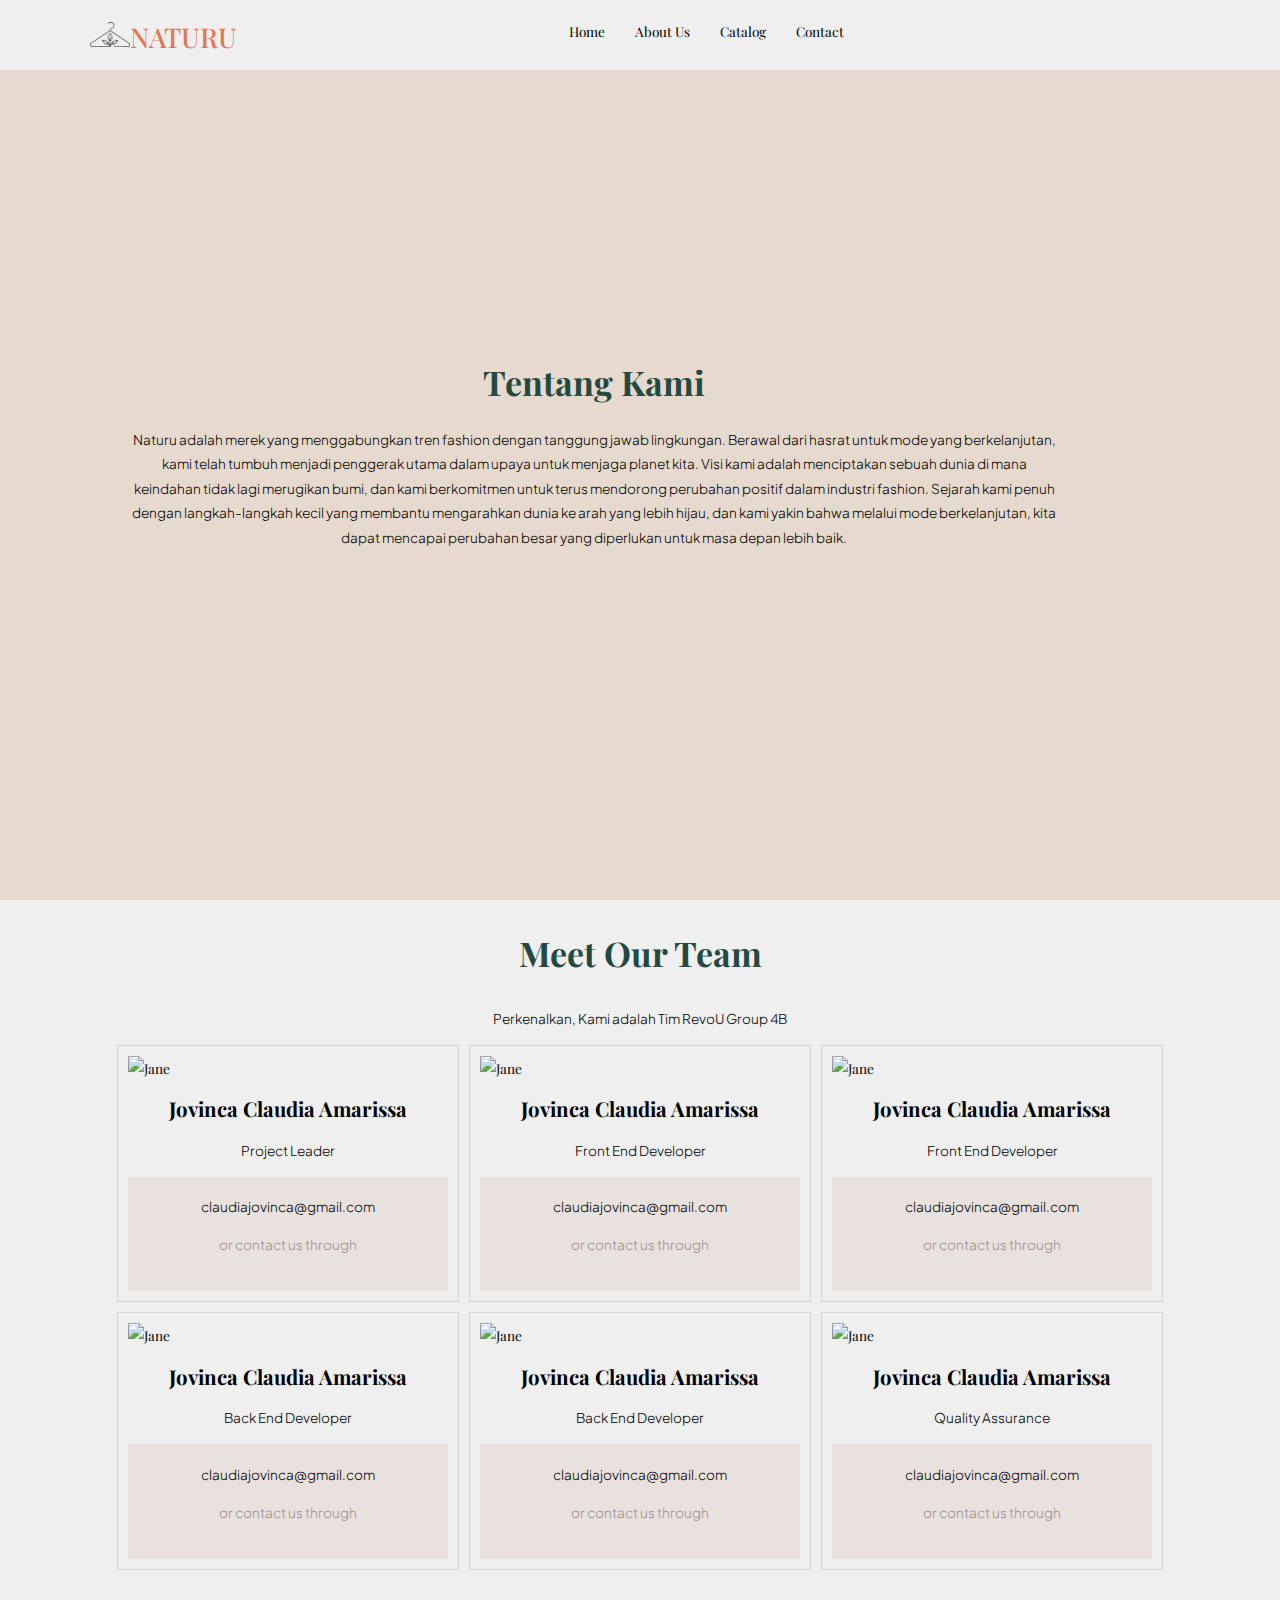
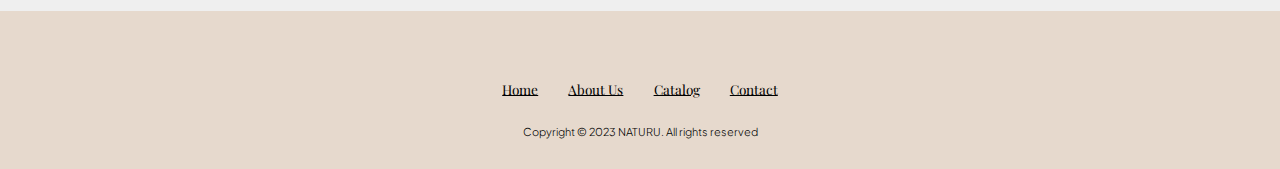
==== about-us.html @ 27ceaaa5 "Added Catalog and About Us" ====
<!DOCTYPE html>
<html lang="en">
  <head>
    <meta charset="UTF-8" />
    <meta name="viewport" content="width=device-width, initial-scale=1.0" />
    <title>About Us</title>

    <!-- Fonts -->
    <link rel="preconnect" href="https://fonts.googleapis.com" />
    <link rel="preconnect" href="https://fonts.gstatic.com" crossorigin />
    <link
      href="https://fonts.googleapis.com/css2?family=Plus+Jakarta+Sans:ital,wght@0,200;0,300;0,400;0,700;1,500;1,700&display=swap"
      rel="stylesheet"
    />
    <link
      rel="stylesheet"
      href="https://fonts.googleapis.com/css2?family=Playfair+Display:ital@0;1&display=swap"
    />

    <!-- Feather Icons -->
    <script src="https://unpkg.com/feather-icons"></script>

    <!-- My Style -->
    <link rel="stylesheet" href="style.css" />
    <link
      rel="stylesheet"
      href="https://fonts.googleapis.com/css2?family=Jakarta+Sans:wght@300;400;500;600;700&display=swap"
    />
  </head>

  <body>
    <header>
      <nav class="navbar">
        <a href="#" class="navbar-logo">
          <img src="img/Vector.png" alt="logo naturu" width="40" />NATURU</a
        >

        <div class="navbar-nav">
          <a href="index.html" id="home-link">Home</a>
          <a href="about-us.html" id="about-link">About Us</a>
          <a href="katalog.html" id="catalog-link">Catalog</a>
          <a href="#contact" id="contact-link">Contact</a>
        </div>

        <div class="navbar-extra">
          <a href="#" id="shopping-cart"
            ><i data-feather="shopping-cart"></i
          ></a>
          <a href="#" id="hamburger-menu"><i data-feather="menu"></i></a>
        </div>
      </nav>
    </header>

    <section class="about-us-hero">
      <div class="about-text">
        <h1>Tentang Kami</h1>
        <p>
          Naturu adalah merek yang menggabungkan tren fashion dengan tanggung
          jawab lingkungan. Berawal dari hasrat untuk mode yang berkelanjutan,
          kami telah tumbuh menjadi penggerak utama dalam upaya untuk menjaga
          planet kita. Visi kami adalah menciptakan sebuah dunia di mana
          keindahan tidak lagi merugikan bumi, dan kami berkomitmen untuk terus
          mendorong perubahan positif dalam industri fashion. Sejarah kami penuh
          dengan langkah-langkah kecil yang membantu mengarahkan dunia ke arah
          yang lebih hijau, dan kami yakin bahwa melalui mode berkelanjutan,
          kita dapat mencapai perubahan besar yang diperlukan untuk masa depan
          lebih baik.
        </p>
      </div>
      <div class="image-about">
        <img src="img/aboutus-bg.png" alt="green Image" />
      </div>
    </section>

    <section class="our-team">
      <h1 style="text-align: center">Meet Our Team</h1>
      <p style="text-align: center">
        Perkenalkan, Kami adalah Tim RevoU Group 4B
      </p>
      <div class="row">
        <div class="card">
          <img src="img/product2.jpeg" alt="Jane" style="width: 100%" />
          <div class="container">
            <h2 style="text-align: center">Jovinca Claudia Amarissa</h2>

            <p style="text-align: center" class="title">Project Leader</p>

            <div class="row-contact">
              <p>claudiajovinca@gmail.com</p>
              <p style="color: #a18d8d">or contact us through</p>
              <div class="my-contact">
                <!-- ISI SOCIAL MEDIA DI SINI YA (href=...?)-->
                <a href="https://www.instagram.com/vincalaudia"
                  ><i data-feather="instagram"></i
                ></a>
                <a href="https://www.linkedin.com/in/jovincaclaudia/"
                  ><i data-feather="linkedin"></i
                ></a>
                <a href="https://github.com/vincalaudia"
                  ><i data-feather="github"></i
                ></a>
              </div>
            </div>
          </div>
        </div>

        <div class="card">
          <img src="img/product2.jpeg" alt="Jane" style="width: 100%" />
          <div class="container">
            <h2 style="text-align: center">Jovinca Claudia Amarissa</h2>

            <p style="text-align: center" class="title">Front End Developer</p>

            <div class="row-contact">
              <p>claudiajovinca@gmail.com</p>
              <p style="color: #a18d8d">or contact us through</p>
              <div class="my-contact">
                <!-- ISI SOCIAL MEDIA DI SINI YA (href=...?)-->
                <a href="https://www.instagram.com/vincalaudia"
                  ><i data-feather="instagram"></i
                ></a>
                <a href="https://www.linkedin.com/in/jovincaclaudia/"
                  ><i data-feather="linkedin"></i
                ></a>
                <a href="https://github.com/vincalaudia"
                  ><i data-feather="github"></i
                ></a>
              </div>
            </div>
          </div>
        </div>

        <div class="card">
          <img src="img/product2.jpeg" alt="Jane" style="width: 100%" />
          <div class="container">
            <h2 style="text-align: center">Jovinca Claudia Amarissa</h2>

            <p style="text-align: center" class="title">Front End Developer</p>

            <div class="row-contact">
              <p>claudiajovinca@gmail.com</p>
              <p style="color: #a18d8d">or contact us through</p>
              <div class="my-contact">
                <!-- ISI SOCIAL MEDIA DI SINI YA (href=...?)-->
                <a href="https://www.instagram.com/vincalaudia"
                  ><i data-feather="instagram"></i
                ></a>
                <a href="https://www.linkedin.com/in/jovincaclaudia/"
                  ><i data-feather="linkedin"></i
                ></a>
                <a href="https://github.com/vincalaudia"
                  ><i data-feather="github"></i
                ></a>
              </div>
            </div>
          </div>
        </div>

        <div class="card">
          <img src="img/product2.jpeg" alt="Jane" style="width: 100%" />
          <div class="container">
            <h2 style="text-align: center">Jovinca Claudia Amarissa</h2>

            <p style="text-align: center" class="title">Back End Developer</p>

            <div class="row-contact">
              <p>claudiajovinca@gmail.com</p>
              <p style="color: #a18d8d">or contact us through</p>
              <div class="my-contact">
                <!-- ISI SOCIAL MEDIA DI SINI YA (href=...?)-->
                <a href="https://www.instagram.com/vincalaudia"
                  ><i data-feather="instagram"></i
                ></a>
                <a href="https://www.linkedin.com/in/jovincaclaudia/"
                  ><i data-feather="linkedin"></i
                ></a>
                <a href="https://github.com/vincalaudia"
                  ><i data-feather="github"></i
                ></a>
              </div>
            </div>
          </div>
        </div>

        <div class="card">
          <img src="img/product2.jpeg" alt="Jane" style="width: 100%" />
          <div class="container">
            <h2 style="text-align: center">Jovinca Claudia Amarissa</h2>

            <p style="text-align: center" class="title">Back End Developer</p>

            <div class="row-contact">
              <p>claudiajovinca@gmail.com</p>
              <p style="color: #a18d8d">or contact us through</p>
              <div class="my-contact">
                <!-- ISI SOCIAL MEDIA DI SINI YA (href=...?)-->
                <a href="https://www.instagram.com/vincalaudia"
                  ><i data-feather="instagram"></i
                ></a>
                <a href="https://www.linkedin.com/in/jovincaclaudia/"
                  ><i data-feather="linkedin"></i
                ></a>
                <a href="https://github.com/vincalaudia"
                  ><i data-feather="github"></i
                ></a>
              </div>
            </div>
          </div>
        </div>

        <div class="card">
          <img src="img/product2.jpeg" alt="Jane" style="width: 100%" />
          <div class="container">
            <h2 style="text-align: center">Jovinca Claudia Amarissa</h2>

            <p style="text-align: center" class="title">Quality Assurance</p>

            <div class="row-contact">
              <p>claudiajovinca@gmail.com</p>
              <p style="color: #a18d8d">or contact us through</p>
              <div class="my-contact">
                <!-- ISI SOCIAL MEDIA DI SINI YA (href=...?)-->
                <a href="https://www.instagram.com/vincalaudia"
                  ><i data-feather="instagram"></i
                ></a>
                <a href="https://www.linkedin.com/in/jovincaclaudia/"
                  ><i data-feather="linkedin"></i
                ></a>
                <a href="https://github.com/vincalaudia"
                  ><i data-feather="github"></i
                ></a>
              </div>
            </div>
          </div>
        </div>
      </div>
    </section>
    <footer class="footer">
      <div class="socials">
        <a href="#"><i data-feather="instagram"></i></a>
        <a href="#"><i data-feather="twitter"></i></a>
        <a href="#"><i data-feather="facebook"></i></a>
        <a href="#"><i data-feather="mail"></i></a>
      </div>

      <div class="links">
        <a href="index.html">Home</a>
        <a href="about-us.html">About Us</a>
        <a href="katalog.html">Catalog</a>
        <a href="#contact">Contact</a>
      </div>

      <div class="credit">
        <p>Copyright &copy; 2023 NATURU. All rights reserved</p>
      </div>
    </footer>
  </body>
  <footer>
    <script>
      feather.replace();
    </script>
    <!--My Javascript-->
    <script src="index.js"></script>
  </footer>
</html>
---- style.css ----
:root {
  --primary: #d45a3e;
  --bg: #efefef;
}

html {
  scroll-behavior: smooth;
}

body {
  margin: 0;
  padding: 0;
  font-weight: 300;
  line-height: 180%;
  box-sizing: border-box;
  outline: none;
  border: none;
  text-decoration: none;
}

body {
  font-family: "Playfair Display", serif;
  background-color: var(--bg);
  color: #000000;
}

p,
ol,
li {
  font-family: "Plus Jakarta Sans", sans-serif;
}

/* Navbar */
.navbar {
  transition: top 0.3s ease-in-out;
  display: flex;
  justify-content: space-between;
  align-items: center;
  padding: 1.4rem 7%;
  background-color: var(--bg);
  position: fixed;
  top: 0;
  left: 0;
  right: 0;
  z-index: 9999;
}

.navbar .navbar-logo {
  font-size: 2rem;
  font-weight: 500;
  color: #e47652;
  text-decoration: none;
}

.navbar .navbar-nav a {
  color: #000000;
  display: inline-block;
  font-size: 1rem;
  margin: 0 1rem;
  text-decoration-line: none;
}

.navbar .navbar-nav a:hover {
  color: #d45a3e;
}

.navbar .navbar-nav a::after {
  content: "";
  display: block;
  padding-bottom: 0.5rem;
  border-bottom: 0.1rem solid var(--primary);
  transform: scalex(0);
  transition: 0.2s linear;
}

.navbar .navbar-nav a:hover::after {
  transform: scaleX(0.5);
}

.navbar .navbar-extra a {
  color: #ea8c6d;
  margin: 0 0.5rem;
}

.navbar .navbar-extra a:hover {
  color: var(--primary);
}

@media (min-width: 769px) {
  #hamburger-menu {
    display: none;
  }
}

/* Hero Section */
.hero {
  min-height: 100vh;
  display: flex;
  align-items: center;
  background-image: url(img/bg2.jpg);
  background-repeat: no-repeat;
  background-size: cover;
  background-position: center;
  position: relative;
}

.hero::after {
  content: "";
  display: block;
  position: absolute;
  width: 100%;
  height: 25%;
  bottom: 0;
  background: linear-gradient(
    0deg,
    rgba(238, 238, 238, 1) 8%,
    rgba(148, 173, 215, 0) 50%
  );
}

.hero .content {
  padding: 1.4rem 7%;
  max-width: 60rem;
}

.hero .content h1 {
  margin: 0;
  font-size: 3rem;
  /* text-shadow: 1px 1px 3px rgba(1, 1, 3, 0.5); */
  line-height: 1.2;
}

.hero .content h2 {
  font-size: 2rem;
  color: #000000;
  /* text-shadow: 1px 1px 3px rgba(1, 1, 3, 0.5); */
  line-height: 1.2;
}

.hero .content p {
  font-size: 1.2rem;
  margin-top: 1rem;
  line-height: 1.5;
  font-weight: 400;
  /* text-shadow: 1px 1px 3px rgba(1, 1, 3, 0.5); */
}

.cta {
  border: none;
  display: inline-block;
  padding: 1rem 3rem;
  font-family: "Playfair Display", serif;
  font-size: 1.4rem;
  color: #ffffff;
  background-color: #d45a3e;
  text-decoration: none;
}

.hero .content .cta:hover {
  color: #fcd8cf;
  background-color: #b64931;
  transition: opacity 0.3s ease;
}

/* About Section */
.about {
  padding: 4rem 7% 2rem;
}

.about h2 {
  color: #244942;
  font-weight: normal;
  text-align: center;
  font-size: 2.6rem;
  margin-bottom: 3rem;
}

.about .row {
  display: flex;
}

.about .row .about-img {
  width: 1 1 45rem;
}

.about .row .about-img img {
  width: 95%;
}

.about .row .content {
  padding: 5px;
}

.about .row .content h3 {
  font-size: 1.8rem;
  margin-bottom: 1rem;
}

.about .row .content h3 span {
  color: var(--primary);
  color: #d45a3e;
  font-weight: normal;
  font-weight: 500;
}

.about.row .content p {
  font-size: 1.3rem;
  margin-bottom: 0.8rem;
  font-weight: 100;
  line-height: normal;
  text-align: justify;
}

/* Values Section */
.values {
  padding: 4rem 7% 2rem;
  background-color: var(--bg);
}

.values h2 {
  color: #244942;
  font-weight: normal;
  text-align: center;
  font-size: 2.6rem;
  margin-bottom: 1.5rem;
}

.values .visi h3 {
  color: #244942;
  font-weight: normal;
  font-size: 1.7rem;
  margin-bottom: 0.8rem;
}

.values .visi p {
  font-size: 1.1rem;
  margin-bottom: 0.5rem;
  font-weight: 100;
  text-align: justify;
}

.values .misi h3 {
  color: #244942;
  font-weight: normal;
  font-size: 1.7rem;
  margin-bottom: 0.8rem;
}

.values .misi li {
  font-size: 1.1xrem;
  margin-bottom: 0.5rem;
  font-weight: 100;
  text-align: justify;
}

.values .misi li span {
  font-size: 1.1xrem;
  margin-bottom: 0.5rem;
  font-weight: 600;
}

/* Catalog Section */
.catalog {
  padding: 8rem 7% 1.4rem;
}

.catalog h2 {
  color: #244942;
  font-weight: normal;
  text-align: center;
  font-size: 2.6rem;
  margin-bottom: 1.5rem;
}

.catalog .gallery {
  display: flex;
  flex-wrap: wrap;
  justify-content: space-between;
}

.catalog .image {
  flex: 0 0 calc(30% - 0.5rem);
  margin-bottom: 2rem;
}

.catalog .gallery .image h3 {
  text-align: center;
  font-size: 1.3rem;
  margin: 0;
  margin-top: 10px;
}

.catalog .gallery .image p {
  text-align: center;
  color: #010101;
  padding-top: 8px;
  margin: 0;
  margin-bottom: 3rem;
}

.catalog .gallery .image {
  position: relative;
  /* display: inline-block;
  overflow: hidden; */
  width: 15rem;
  height: 20rem;
}

.catalog .gallery .first-image,
.catalog .gallery .second-image {
  position: absolute;
  object-fit: cover;
  top: 0;
  left: 0;
  width: 100%;
  height: 100%;
  transition: opacity 0.3s ease;
}

.catalog .gallery .image .second-image {
  opacity: 0;
}

.catalog .gallery .image:hover .second-image {
  opacity: 1;
}

/* Contact Section */
.contact {
  padding: 4rem 7% 2rem;
}

.contact h2 {
  color: #244942;
  font-weight: normal;
  text-align: center;
  font-size: 2.6rem;
  margin-bottom: 3rem;
}

.contact .row {
  display: flex;
}

.contact .row .map {
  flex: 1 1 45rem;
  width: 100%;
  object-fit: cover;
}

.contact .row .content {
  flex: 1 1 35rem;
  padding: 0 1rem;
}

.contact .row .content h3 {
  color: #244942;
  font-weight: normal;
  font-size: 1.7rem;
  margin-bottom: 0.8rem;
}

.contact .row .content p {
  font-size: 1.1rem;
  margin-bottom: 0.5rem;
  line-height: 1.3;
}

.contact .row form {
  flex: 1 1 45rem;
  padding: 2rem 2rem;
  text-align: center;
}

.contact .row form .input-group {
  display: flex;
  align-items: center;
  margin-top: 1rem;
  background-color: #e6d9cd;
  text-decoration: none;
  border: none;
  padding-left: 2rem;
}

.contact .row form .input-group input {
  width: 100%;
  padding: 1rem;
  font-size: 1.3rem;
  outline: none;
  background-color: #e6d9cd;
  border: none;
}

.contact .row form .input-group-mess textarea {
  width: 100%;
  padding: 1rem;
  margin-top: 1rem;
  font-size: 1.3rem;
  border: none;
  font-family: "Plus Jakarta Sans", sans-serif;
  background-color: #e6d9cd;
}

.contact .row form .btn {
  margin-top: 1rem;
  display: inline-block;
  padding: 1rem 3rem;
  font-size: 1.3rem;
  color: #000000;
  background-color: #e6d9cd;
  cursor: pointer;
  border-radius: 0.3rem;
}

/* Footer */
.footer {
  background-color: #e6d9cd;
  text-align: center;
  padding: 1rem 0 1rem;
  margin-top: 3rem;
  width: 100%;
}

.footer .socials {
  padding: 1rem 0;
}

.footer .socials a {
  color: #000000;
  margin: 1rem;
}

.footer .socials a:hover,
.footer .links a:hover {
  color: var(--primary);
}

.footer .links {
  margin-bottom: 1.4rem;
}

.footer .links a {
  color: #000000;
  padding: 0.7rem 1rem;
}

.footer .credit {
  font-size: 0.8rem;
  color: #000000;
}

/* Media Queries */

/* Laptop */
@media (max-width: 1366px) {
  html {
    font-size: 85%;
  }
}

/* Tablet */
@media (max-width: 768px) {
  html {
    font-size: 62.5%;
  }

  #hamburger-menu {
    display: inline-block;
  }

  .navbar .navbar-nav {
    position: absolute;
    top: 100%;
    right: -100%;
    background-color: #000000;
    width: 30rem;
    height: 100vh;
    transition: right 0.3s;
  }

  .navbar .navbar-nav.active {
    right: 0;
  }

  .navbar .navbar-nav a {
    color: var(--bg);
    display: block;
    margin: 1.5rem;
    padding: 0.5rem;
    font-size: 2rem;
  }

  .navbar .navbar-nav a::after {
    transform-origin: 0 0;
  }

  .navbar .navbar-nav a:hover::after {
    transform: scaleX(0.2);
  }

  .about .row {
    flex-wrap: wrap;
  }

  .about .row .about-img img {
    height: 24rem;
    object-fit: cover;
    object-position: center;
  }

  .about .row .content {
    padding: 0;
  }

  .about .row .content h3 {
    font-size: 1.8rem;
    margin-top: 1rem;
  }

  .about .row .content p {
    font-size: 1.3rem;
  }

  /* .catalog .gallery {
    flex-wrap: wrap;
  } */
  .catalog-container .product {
    width: 178px;
  }
  .contact .row {
    flex-wrap: wrap;
  }
}

/* Mobile Phone */
@media (max-width: 450px) {
  html {
    font-size: 55%;
  }
}

/* Catalog Page */

.catalog-container {
  display: flex;
  padding: 1.4rem 7%;
  flex-direction: column;
  justify-content: center;
  align-items: center;
  gap: 10px;
}

.product-container {
  justify-content: center;
  display: flex;
  flex-wrap: wrap;
  align-items: center;
  gap: 10px;
}

.catalog-type-title {
  display: flex;
  justify-content: space-between;
  align-items: center;
  align-self: stretch;
}

#view-all {
  color: #ea8c6d;
  text-decoration: none;
}

.product {
  padding: 10px;
  border: 1px solid #d4d4d4;
  width: 22%;
}

.catalog-discount {
  display: flex;
  height: 20px;
  padding: 3px 9px;
  justify-content: center;
  align-items: center;
  gap: 10px;
  flex-shrink: 0;
  background: var(--red, #e36709);
  color: #ffffff;
}

.catalog-collection {
  display: flex;
  height: 20px;
  padding: 3px 9px;
  justify-content: center;
  align-items: center;
  gap: 10px;
  flex-shrink: 0;
  background: var(--red, #4d897c);
  color: #ffffff;
}

.highlight {
  display: flex;
  font-family: "Plus Jakarta Sans", sans-serif;
  font-size: 0.7rem;
  align-items: center;
  align-self: stretch;
  gap: 10px;
}

.catalog-container h2 {
  margin: 1% 0%;
}

.catalog-container p {
  margin: 1% 0%;
  color: #9a9a9a;
  font-size: 11pt;
}

.catalog-container .image {
  flex: 0 0 calc(30% - 0.5rem);
  margin-bottom: 0.4rem;
}

.catalog-container .image {
  position: relative;
  overflow: hidden;
  width: 100%; /* Make the container take up the full available width */
  height: 250px;
}

.catalog-container .image-biasa {
  position: relative;
  margin-bottom: 0.4rem;
  overflow: hidden;
  width: 100%; /* Make the container take up the full available width */
  height: 250px;
}

.catalog-container .first-image,
.catalog-container .second-image {
  position: absolute;
  object-fit: cover;
  top: 0;
  left: 0;
  width: 100%;
  height: 100%;
  transition: opacity 0.3s ease;
}

.catalog-container .image .second-image {
  opacity: 0;
}

.catalog-container .product:hover .second-image {
  opacity: 1;
}

.catalog-container .price {
  font-family: "Playfair Display", serif;
  font-size: large;
  font-weight: 700;
  color: #4d897c;
}

.catalog-container .add-to-cart {
  font-family: "Playfair Display", serif;
  font-size: medium;
  text-decoration: none;
  font-weight: 700;
  display: flex;
  padding-block: 10px;
  justify-content: center;
  align-items: center;
  color: #ffffff;
  background-color: #d45a3e;
}

.catalog-container .add-to-cart:hover {
  background-color: #b64931;
}

/* About Us section */

.about-us-hero .image-about {
  overflow: hidden;
  flex-shrink: 0;
  object-fit: cover;
  max-width: 40%; /* Make sure the image doesn't exceed the container's width */
  height: 100vh;
}

.image-about img {
  max-width: 100%;
  height: auto;
  display: block;
}

.about-us-hero {
  display: flex;
  flex-direction: row;
  justify-content: center;
  align-items: center;
  background-color: #e6d9cd;
}

.about-us-hero .about-text {
  padding: 10%;
  text-align: center;
  align-content: center;
}

.about-us-hero h1,
.our-team h1 {
  color: #244942;
  font-size: 2.5rem;
  line-height: normal;
}

.about-us-hero p,
.our-team h1 {
  line-height: 180%;
}

.our-team .row {
  justify-content: center;
  display: flex;
  flex-wrap: wrap;
  align-items: center;
  gap: 10px;
}

.our-team .card {
  padding: 10px;
  border: 1px solid #d4d4d4;
  width: 25%;
}

.our-team .my-contact {
  justify-content: center;
  display: flex;
  gap: 30px;
}

.our-team .row-contact {
  flex-direction: column;
  text-align: center;
  background-color: #e9e1dd;
  padding-top: 5px;
  padding-bottom: 20px;
}
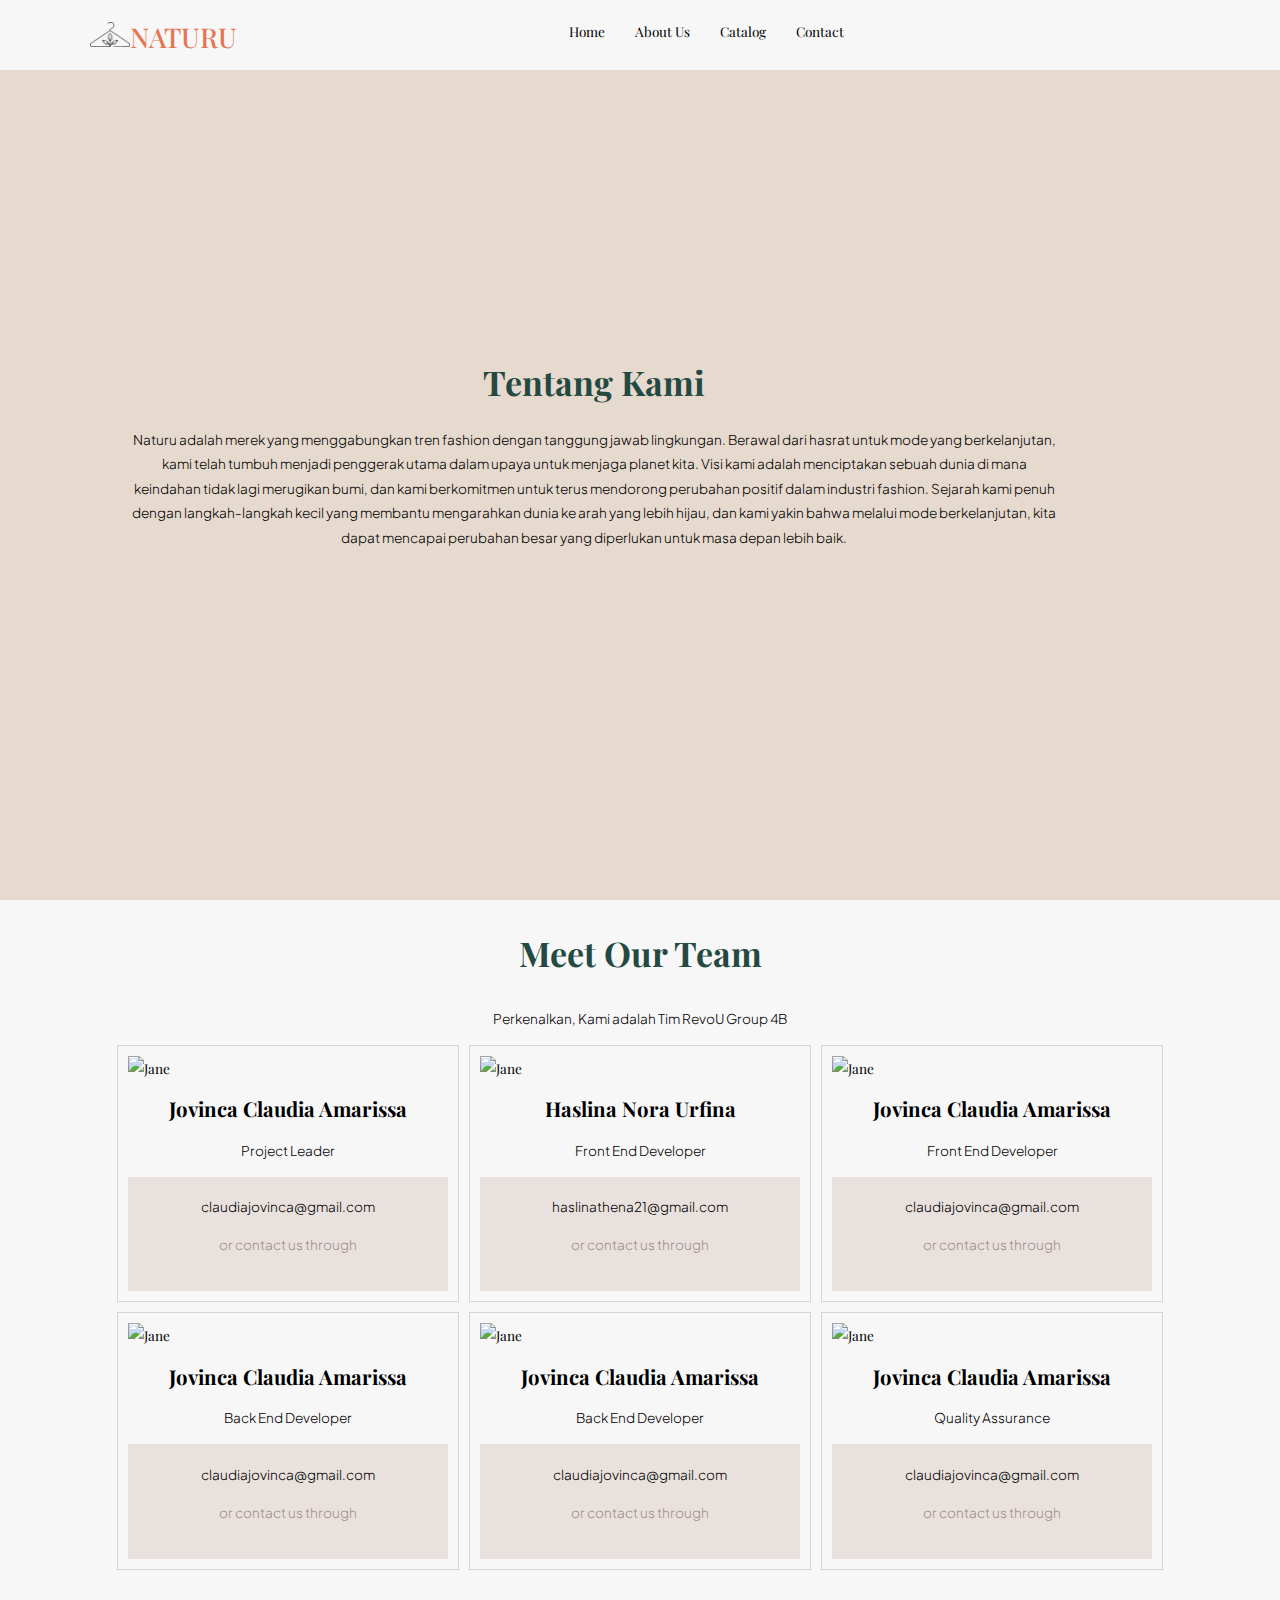
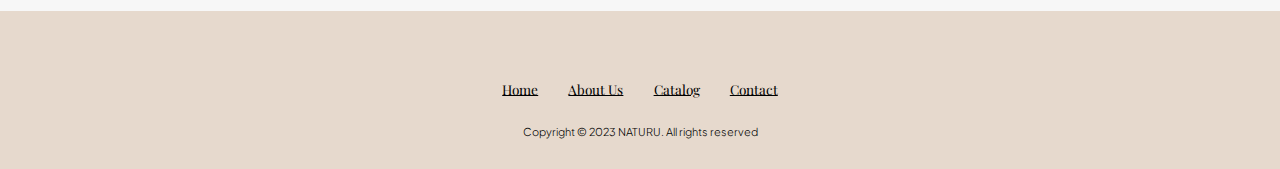
==== commit 5994d5d8: "Added My Cart Page" ====
--- a/about-us.html
+++ b/about-us.html
@@ -4,6 +4,9 @@
     <meta charset="UTF-8" />
     <meta name="viewport" content="width=device-width, initial-scale=1.0" />
     <title>About Us</title>
+
+    <!-- Favicon -->
+    <link rel="icon" type="image/x-icon" href="./img/favicon.ico" />
 
     <!-- Fonts -->
     <link rel="preconnect" href="https://fonts.googleapis.com" />
@@ -21,7 +24,7 @@
     <script src="https://unpkg.com/feather-icons"></script>
 
     <!-- My Style -->
-    <link rel="stylesheet" href="style.css" />
+    <link rel="stylesheet" href="./css/style.css" />
     <link
       rel="stylesheet"
       href="https://fonts.googleapis.com/css2?family=Jakarta+Sans:wght@300;400;500;600;700&display=swap"
@@ -39,11 +42,11 @@
           <a href="index.html" id="home-link">Home</a>
           <a href="about-us.html" id="about-link">About Us</a>
           <a href="katalog.html" id="catalog-link">Catalog</a>
-          <a href="#contact" id="contact-link">Contact</a>
+          <a href="contact-us.html" id="contact-link">Contact</a>
         </div>
 
         <div class="navbar-extra">
-          <a href="#" id="shopping-cart"
+          <a href="my-cart.html" id="shopping-cart"
             ><i data-feather="shopping-cart"></i
           ></a>
           <a href="#" id="hamburger-menu"><i data-feather="menu"></i></a>
@@ -79,7 +82,11 @@
       </p>
       <div class="row">
         <div class="card">
-          <img src="img/product2.jpeg" alt="Jane" style="width: 100%" />
+          <img
+            src="https://media.licdn.com/dms/image/D5603AQG54ybdt6H0wA/profile-displayphoto-shrink_800_800/0/1696439029523?e=1701907200&v=beta&t=hmfGfJgkXhhE6jTC7KN3v6Yb3ZRnijSqOhXy8eQuNAs"
+            alt="Jane"
+            style="width: 100%"
+          />
           <div class="container">
             <h2 style="text-align: center">Jovinca Claudia Amarissa</h2>
 
@@ -105,24 +112,29 @@
         </div>
 
         <div class="card">
-          <img src="img/product2.jpeg" alt="Jane" style="width: 100%" />
-          <div class="container">
-            <h2 style="text-align: center">Jovinca Claudia Amarissa</h2>
+          <img
+            src="https://media.licdn.com/dms/image/D5603AQFceUWGjjdG1Q/profile-displayphoto-shrink_800_800/0/1689491873979?e=1701907200&v=beta&t=XNiu1_1H01CBlELJeaVbOgxUrXCgWQv8uzMZ4nMJPYI"
+            alt="Jane"
+            style="width: 100%"
+          />
+          <div class="container">
+            <h2 style="text-align: center">Haslina Nora Urfina</h2>
 
             <p style="text-align: center" class="title">Front End Developer</p>
 
             <div class="row-contact">
-              <p>claudiajovinca@gmail.com</p>
-              <p style="color: #a18d8d">or contact us through</p>
-              <div class="my-contact">
-                <!-- ISI SOCIAL MEDIA DI SINI YA (href=...?)-->
-                <a href="https://www.instagram.com/vincalaudia"
-                  ><i data-feather="instagram"></i
-                ></a>
-                <a href="https://www.linkedin.com/in/jovincaclaudia/"
-                  ><i data-feather="linkedin"></i
-                ></a>
-                <a href="https://github.com/vincalaudia"
+              <p>haslinathena21@gmail.com</p>
+              <p style="color: #a18d8d">or contact us through</p>
+              <div class="my-contact">
+                <!-- ISI SOCIAL MEDIA DI SINI YA (href=...?)-->
+                <a href="https://www.instagram.com/bleenathena_21"
+                  ><i data-feather="instagram"></i
+                ></a>
+                <a
+                  href="https://www.linkedin.com/in/haslina-nora-urfina-722566200"
+                  ><i data-feather="linkedin"></i
+                ></a>
+                <a href="https://github.com/Haslinanora1421"
                   ><i data-feather="github"></i
                 ></a>
               </div>
@@ -254,12 +266,10 @@
         <p>Copyright &copy; 2023 NATURU. All rights reserved</p>
       </div>
     </footer>
-  </body>
-  <footer>
     <script>
       feather.replace();
     </script>
     <!--My Javascript-->
-    <script src="index.js"></script>
-  </footer>
+    <script src="./js/index.js"></script>
+  </body>
 </html>
--- a/css/style.css
+++ b/css/style.css
@@ -0,0 +1,927 @@
+:root {
+  --primary: #d45a3e;
+  --bg: #f7f7f7;
+}
+
+html {
+  scroll-behavior: smooth;
+}
+
+body {
+  margin: 0;
+  padding: 0;
+  font-weight: 300;
+  line-height: 180%;
+  box-sizing: border-box;
+  outline: none;
+  border: none;
+  text-decoration: none;
+}
+
+body {
+  font-family: "Playfair Display", serif;
+  background-color: var(--bg);
+  color: #000000;
+}
+
+p,
+ol,
+li {
+  font-family: "Plus Jakarta Sans", sans-serif;
+}
+
+/* Navbar */
+.navbar {
+  transition: top 0.3s ease-in-out;
+  display: flex;
+  justify-content: space-between;
+  align-items: center;
+  padding: 1.4rem 7%;
+  background-color: var(--bg);
+  position: fixed;
+  top: 0;
+  left: 0;
+  right: 0;
+  z-index: 9999;
+}
+
+.navbar .navbar-logo {
+  font-size: 2rem;
+  font-weight: 500;
+  color: #e47652;
+  text-decoration: none;
+}
+
+.navbar .navbar-nav a {
+  color: #000000;
+  display: inline-block;
+  font-size: 1rem;
+  margin: 0 1rem;
+  text-decoration-line: none;
+}
+
+.navbar .navbar-nav a:hover {
+  color: #d45a3e;
+}
+
+.navbar .navbar-nav a::after {
+  content: "";
+  display: block;
+  padding-bottom: 0.5rem;
+  border-bottom: 0.1rem solid var(--primary);
+  transform: scalex(0);
+  transition: 0.2s linear;
+}
+
+.navbar .navbar-nav a:hover::after {
+  transform: scaleX(0.5);
+}
+
+.navbar .navbar-extra a {
+  color: #ea8c6d;
+  margin: 0 0.5rem;
+}
+
+.navbar .navbar-extra a:hover {
+  color: var(--primary);
+}
+
+@media (min-width: 769px) {
+  #hamburger-menu {
+    display: none;
+  }
+}
+
+/* Hero Section */
+.hero {
+  min-height: 100vh;
+  display: flex;
+  align-items: center;
+  background-image: url(../img/bg2.jpg);
+  background-repeat: no-repeat;
+  background-size: cover;
+  background-position: center;
+  position: relative;
+}
+
+.hero::after {
+  content: "";
+  display: block;
+  position: absolute;
+  width: 100%;
+  height: 25%;
+  bottom: 0;
+  background: linear-gradient(
+    0deg,
+    rgba(238, 238, 238, 1) 8%,
+    rgba(148, 173, 215, 0) 50%
+  );
+}
+
+.hero .content {
+  padding: 1.4rem 7%;
+  max-width: 60rem;
+}
+
+.hero .content h1 {
+  margin: 0;
+  font-size: 3rem;
+  /* text-shadow: 1px 1px 3px rgba(1, 1, 3, 0.5); */
+  line-height: 1.2;
+}
+
+.hero .content h2 {
+  font-size: 2rem;
+  color: #000000;
+  /* text-shadow: 1px 1px 3px rgba(1, 1, 3, 0.5); */
+  line-height: 1.2;
+}
+
+.hero .content p {
+  font-size: 1.2rem;
+  margin-top: 1rem;
+  line-height: 1.5;
+  font-weight: 400;
+  /* text-shadow: 1px 1px 3px rgba(1, 1, 3, 0.5); */
+}
+
+.cta {
+  border: none;
+  display: inline-block;
+  padding: 1rem 3rem;
+  font-family: "Playfair Display", serif;
+  font-size: 1.4rem;
+  color: #ffffff;
+  background-color: #d45a3e;
+  text-decoration: none;
+}
+
+.hero .content .cta:hover {
+  color: #fcd8cf;
+  background-color: #b64931;
+  transition: opacity 0.3s ease;
+}
+
+/* About Section */
+.about {
+  padding: 4rem 7% 2rem;
+}
+
+.about h2 {
+  color: #244942;
+  font-weight: normal;
+  text-align: center;
+  font-size: 2.6rem;
+  margin-bottom: 3rem;
+}
+
+.about .row {
+  display: flex;
+}
+
+.about .row .about-img {
+  width: 1 1 45rem;
+}
+
+.about .row .about-img img {
+  width: 95%;
+}
+
+.about .row .content {
+  padding: 5px;
+}
+
+.about .row .content h3 {
+  font-size: 1.8rem;
+  margin-bottom: 1rem;
+}
+
+.about .row .content h3 span {
+  color: var(--primary);
+  color: #d45a3e;
+  font-weight: normal;
+  font-weight: 500;
+}
+
+.about.row .content p {
+  font-size: 1.3rem;
+  margin-bottom: 0.8rem;
+  font-weight: 100;
+  line-height: normal;
+  text-align: justify;
+}
+
+/* Values Section */
+.values {
+  padding: 4rem 7% 2rem;
+  background-color: var(--bg);
+}
+
+.values h2 {
+  color: #244942;
+  font-weight: normal;
+  text-align: center;
+  font-size: 2.6rem;
+  margin-bottom: 1.5rem;
+}
+
+.values .visi h3 {
+  color: #244942;
+  font-weight: normal;
+  font-size: 1.7rem;
+  margin-bottom: 0.8rem;
+}
+
+.values .visi p {
+  font-size: 1.1rem;
+  margin-bottom: 0.5rem;
+  font-weight: 100;
+  text-align: justify;
+}
+
+.values .misi h3 {
+  color: #244942;
+  font-weight: normal;
+  font-size: 1.7rem;
+  margin-bottom: 0.8rem;
+}
+
+.values .misi li {
+  font-size: 1.1xrem;
+  margin-bottom: 0.5rem;
+  font-weight: 100;
+  text-align: justify;
+}
+
+.values .misi li span {
+  font-size: 1.1xrem;
+  margin-bottom: 0.5rem;
+  font-weight: 600;
+}
+
+/* Catalog Section */
+.catalog {
+  padding: 8rem 7% 1.4rem;
+}
+
+.catalog h2 {
+  color: #244942;
+  font-weight: normal;
+  text-align: center;
+  font-size: 2.6rem;
+  margin-bottom: 1.5rem;
+}
+
+.catalog .gallery {
+  display: flex;
+  flex-wrap: wrap;
+  justify-content: space-between;
+}
+
+.product-name {
+  overflow: hidden;
+  text-overflow: ellipsis;
+  display: -webkit-box;
+  -webkit-line-clamp: 2; /* number of lines to display */
+  -webkit-box-orient: vertical;
+  line-height: 1.5; /* set the line height to 1.5 times the font size */
+  height: 4.5rem; /* set the height to 3 lines (3 * line-height) */
+}
+
+.product-desc {
+  overflow: hidden;
+  text-overflow: ellipsis;
+  display: -webkit-box;
+  -webkit-line-clamp: 3; /* number of lines to display */
+  -webkit-box-orient: vertical;
+  line-height: 1.5; /* set the line height to 1.5 times the font size */
+  height: 4.5rem; /* set the height to 3 lines (3 * line-height) */
+}
+
+.catalog .image {
+  flex: 0 0 calc(30% - 0.5rem);
+  margin-bottom: 2rem;
+}
+
+.catalog .gallery .image h3 {
+  text-align: center;
+  font-size: 1.3rem;
+  margin: 0;
+  margin-top: 10px;
+}
+
+.catalog .gallery .image p {
+  text-align: center;
+  color: #010101;
+  padding-top: 8px;
+  margin: 0;
+  margin-bottom: 3rem;
+}
+
+.catalog .gallery .image {
+  position: relative;
+  /* display: inline-block;
+  overflow: hidden; */
+  width: 15rem;
+  height: 20rem;
+}
+
+.catalog .gallery .first-image,
+.catalog .gallery .second-image {
+  position: absolute;
+  object-fit: cover;
+  top: 0;
+  left: 0;
+  width: 100%;
+  height: 100%;
+  transition: opacity 0.3s ease;
+}
+
+.catalog .gallery .image .second-image {
+  opacity: 0;
+}
+
+.catalog .gallery .image:hover .second-image {
+  opacity: 1;
+}
+
+/* Contact Section */
+.contact {
+  padding: 4rem 7% 2rem;
+  background-image: url(../img/bg-contact.jpeg);
+  background-repeat: no-repeat;
+  background-size: cover;
+  background-position: center;
+  position: relative;
+}
+
+.contact h2 {
+  color: #244942;
+  font-weight: normal;
+  text-align: center;
+  font-size: 2.6rem;
+  margin-bottom: 3rem;
+}
+
+.contact .row {
+  display: flex;
+}
+
+.contact .row .map {
+  flex: 1 1 45rem;
+  width: 100%;
+  object-fit: cover;
+}
+
+.contact .row .content {
+  flex: 1 1 35rem;
+  padding: 0 1rem;
+}
+
+.contact .row .content h3 {
+  color: #244942;
+  font-weight: normal;
+  font-size: 1.7rem;
+  margin-bottom: 0.8rem;
+}
+
+.contact .row .content p {
+  font-size: 1.1rem;
+  margin-bottom: 0.5rem;
+  line-height: 1.3;
+}
+
+.contact .row form {
+  flex: 1 1 45rem;
+  padding: 2rem 2rem;
+  text-align: center;
+}
+
+.contact .row form .input-group {
+  display: flex;
+  align-items: center;
+  margin-top: 1rem;
+  background-color: #e6d9cd;
+  text-decoration: none;
+  border: none;
+  padding-left: 2rem;
+}
+
+.input-group input {
+  width: 100%;
+  padding: 1rem;
+  font-size: 1.3rem;
+  outline: none;
+  border: none;
+}
+
+.contact .row form .input-group-mess textarea {
+  width: 100%;
+  padding: 1rem;
+  margin-top: 1rem;
+  font-size: 1.3rem;
+  border: none;
+  font-family: "Plus Jakarta Sans", sans-serif;
+  background-color: #e6d9cd;
+}
+
+.contact .row form .btn {
+  margin-top: 1rem;
+  display: inline-block;
+  padding: 1rem 3rem;
+  font-size: 1.3rem;
+  color: #000000;
+  background-color: #e6d9cd;
+  cursor: pointer;
+  border-radius: 0.3rem;
+}
+
+/* Footer */
+.footer {
+  background-color: #e6d9cd;
+  text-align: center;
+  padding: 1rem 0 1rem;
+  margin-top: 3rem;
+  width: 100%;
+}
+
+.footer .map {
+  flex: 1 1 45rem;
+  width: 100%;
+  object-fit: cover;
+}
+
+.footer .our-contact {
+  display: flex;
+  flex-direction: row;
+  justify-content: center;
+}
+
+.footer .our-contact .container {
+  flex: 1 1 35rem;
+  padding: 0 1rem;
+  /* width: 300px;
+  text-align: left; */
+}
+
+.footer .socials {
+  padding: 1rem 0;
+}
+
+.footer .socials a {
+  color: #000000;
+  margin: 1rem;
+}
+
+.footer .socials a:hover,
+.footer .links a:hover {
+  color: var(--primary);
+}
+
+.footer .links {
+  margin-bottom: 1.4rem;
+}
+
+.footer .links a {
+  color: #000000;
+  padding: 0.7rem 1rem;
+}
+
+.footer .credit {
+  font-size: 0.8rem;
+  color: #000000;
+}
+
+/* Media Queries */
+
+/* Laptop */
+@media (max-width: 1366px) {
+  html {
+    font-size: 85%;
+  }
+}
+
+/* Tablet */
+@media (max-width: 768px) {
+  html {
+    font-size: 62.5%;
+  }
+
+  #hamburger-menu {
+    display: inline-block;
+  }
+
+  .navbar .navbar-nav {
+    position: absolute;
+    top: 100%;
+    right: -100%;
+    width: 30rem;
+    height: 100vh;
+    transition: right 0.3s;
+  }
+
+  .navbar .navbar-nav.active {
+    color: #000000;
+    background-color: #f2ded9;
+    right: 0;
+  }
+
+  .navbar .navbar-nav a {
+    color: #000000;
+    display: block;
+    margin: 1.5rem;
+    padding: 0.5rem;
+    font-size: 2rem;
+  }
+
+  .navbar .navbar-nav a::after {
+    transform-origin: 0 0;
+  }
+
+  .navbar .navbar-nav a:hover::after {
+    transform: scaleX(0.2);
+  }
+
+  .about .row {
+    flex-wrap: wrap;
+  }
+
+  .about .row .about-img img {
+    height: 24rem;
+    object-fit: cover;
+    object-position: center;
+  }
+
+  .about .row .content {
+    padding: 0;
+  }
+
+  .about .row .content h3 {
+    font-size: 1.8rem;
+    margin-top: 1rem;
+  }
+
+  .about .row .content p {
+    font-size: 1.3rem;
+  }
+
+  /* .catalog .gallery {
+    flex-wrap: wrap;
+  } */
+  .catalog-container .product {
+    width: 178px;
+  }
+  .contact .row {
+    flex-wrap: wrap;
+  }
+}
+
+/* Mobile Phone */
+@media (max-width: 450px) {
+  html {
+    font-size: 55%;
+  }
+}
+
+/* Catalog Page */
+
+.catalog-container {
+  display: flex;
+  padding: 1.4rem 7%;
+  flex-direction: column;
+  justify-content: center;
+  align-items: center;
+  gap: 10px;
+}
+
+.product-container {
+  justify-content: center;
+  display: flex;
+  flex-wrap: wrap;
+  align-items: center;
+  gap: 10px;
+}
+
+.catalog-type-title {
+  display: flex;
+  justify-content: space-between;
+  align-items: center;
+  align-self: stretch;
+}
+
+#view-all {
+  color: #ea8c6d;
+  text-decoration: none;
+}
+
+.product {
+  padding: 10px;
+  border: 1px solid #d4d4d4;
+  width: 22%;
+}
+
+.catalog-discount {
+  display: flex;
+  height: 20px;
+  padding: 3px 9px;
+  justify-content: center;
+  align-items: center;
+  gap: 10px;
+  flex-shrink: 0;
+  background: var(--red, #e36709);
+  color: #ffffff;
+}
+
+.catalog-collection {
+  display: flex;
+  height: 20px;
+  padding: 3px 9px;
+  justify-content: center;
+  align-items: center;
+  gap: 10px;
+  flex-shrink: 0;
+  background: var(--red, #4d897c);
+  color: #ffffff;
+}
+
+.highlight {
+  display: flex;
+  font-family: "Plus Jakarta Sans", sans-serif;
+  font-size: 0.7rem;
+  align-items: center;
+  align-self: stretch;
+  gap: 10px;
+}
+
+.catalog-container h2 {
+  margin: 1% 0%;
+}
+
+.catalog-container p {
+  margin: 1% 0%;
+  color: #9a9a9a;
+  font-size: 11pt;
+}
+
+.catalog-container .image {
+  flex: 0 0 calc(30% - 0.5rem);
+  margin-bottom: 0.4rem;
+}
+
+.catalog-container .image {
+  position: relative;
+  overflow: hidden;
+  width: 100%; /* Make the container take up the full available width */
+  height: 250px;
+}
+
+.catalog-container .image-biasa {
+  position: relative;
+  margin-bottom: 0.4rem;
+  overflow: hidden;
+  width: 100%; /* Make the container take up the full available width */
+  height: 250px;
+}
+
+.catalog-container .first-image,
+.catalog-container .second-image {
+  position: absolute;
+  object-fit: cover;
+  top: 0;
+  left: 0;
+  width: 100%;
+  height: 100%;
+  transition: opacity 0.3s ease;
+}
+
+.catalog-container .image .second-image {
+  opacity: 0;
+}
+
+.catalog-container .product:hover .second-image {
+  opacity: 1;
+}
+
+.catalog-container .price {
+  font-family: "Playfair Display", serif;
+  font-size: large;
+  font-weight: 700;
+  color: #4d897c;
+}
+
+.catalog-container .add-to-cart {
+  font-family: "Playfair Display", serif;
+  font-size: medium;
+  text-decoration: none;
+  font-weight: 700;
+  display: flex;
+  padding-block: 10px;
+  justify-content: center;
+  align-items: center;
+  color: #ffffff;
+  background-color: #d45a3e;
+}
+
+.catalog-container .add-to-cart:hover {
+  background-color: #b64931;
+}
+
+/* About Us section */
+
+.about-us-hero .image-about {
+  overflow: hidden;
+  flex-shrink: 0;
+  object-fit: cover;
+  max-width: 40%; /* Make sure the image doesn't exceed the container's width */
+  height: 100vh;
+}
+
+.image-about img {
+  max-width: 100%;
+  height: auto;
+  display: block;
+}
+
+.about-us-hero {
+  display: flex;
+  flex-direction: row;
+  justify-content: center;
+  align-items: center;
+  background-color: #e6d9cd;
+}
+
+.about-us-hero .about-text {
+  padding: 10%;
+  text-align: center;
+  align-content: center;
+}
+
+.about-us-hero h1,
+.our-team h1 {
+  color: #244942;
+  font-size: 2.5rem;
+  line-height: normal;
+}
+
+.about-us-hero p,
+.our-team h1 {
+  line-height: 180%;
+}
+
+.our-team .row {
+  justify-content: center;
+  display: flex;
+  flex-wrap: wrap;
+  align-items: center;
+  gap: 10px;
+}
+
+.our-team .card {
+  padding: 10px;
+  border: 1px solid #d4d4d4;
+  width: 25%;
+}
+
+.our-team .my-contact {
+  justify-content: center;
+  display: flex;
+  gap: 30px;
+}
+
+.our-team .row-contact {
+  flex-direction: column;
+  text-align: center;
+  background-color: #e9e1dd;
+  padding-top: 5px;
+  padding-bottom: 20px;
+}
+
+/* Contact Us Section */
+.contact-us {
+  padding: 4rem 7% 2rem;
+  background-color: #e6d9cd;
+}
+
+.contact-us h2 {
+  text-align: center;
+  font-size: 2.6rem;
+  margin-bottom: 3rem;
+}
+
+.contact-us .row {
+  display: flex;
+}
+
+.contact-us .row form {
+  flex: 1 1 45rem;
+  padding: 2rem 2rem;
+  text-align: center;
+}
+
+.contact-us .row form .input-group {
+  display: flex;
+  align-items: center;
+  margin-top: 1rem;
+  background-color: #e6d9cd;
+  border: 1px solid var(--bg);
+  padding-left: 2rem;
+  border-radius: 0.3rem;
+}
+
+.contact-us .row form .input-group input {
+  width: 100%;
+  padding: 1rem;
+  font-size: 1.3rem;
+  background: none;
+}
+
+.contact-us .row form .input-group-mess textarea {
+  width: 100%;
+  padding: 1rem;
+  margin-top: 1rem;
+  font-size: 1.3rem;
+  background: none;
+  background-color: #e6d9cd;
+  border-radius: 0.3rem;
+  font-family: sans-serif;
+}
+
+.contact-us .row form .btn {
+  margin-top: 1rem;
+  display: inline-block;
+  padding: 1rem 3rem;
+  font-size: 1.3rem;
+  color: #000000;
+  background-color: #e6d9cd;
+  cursor: pointer;
+  border-radius: 0.3rem;
+}
+
+/* cart */
+
+.my-cart-container {
+  padding: 8%;
+}
+
+.my-cart-container .cart-product-container {
+  flex: 2;
+  background-color: var(--bg);
+  padding: 1rem;
+}
+
+.my-cart-container .cart-product {
+  display: flex;
+  margin-bottom: 1rem;
+  border-bottom: 1px solid #ccc;
+  padding-bottom: 1rem;
+}
+
+.my-cart-container .cart-product img {
+  width: 100px;
+  height: 100px;
+  margin-right: 1rem;
+}
+
+.my-cart-container .item-details {
+  flex: 1;
+  gap: 0.5rem;
+}
+
+.my-cart-container .h2,
+.my-cart-container p {
+  margin: 0;
+}
+
+.my-cart-container .remove-item {
+  background-color: #f44336;
+  color: #fff;
+  border: none;
+  padding: 0.5rem 1rem;
+  cursor: pointer;
+}
+
+.my-cart-container .cart-summary {
+  flex: 1;
+  background-color: var(--bg);
+  padding: 2rem;
+}
+
+.my-cart-container .checkout-button {
+  background-color: #4caf50;
+  color: #fff;
+  border: none;
+  padding: 0.5rem 1rem;
+  cursor: pointer;
+}
+
+.my-cart-container .checkout-button:hover {
+  background-color: #45a049;
+}
+
+.my-cart-container h1 {
+  color: #244942;
+  font-weight: normal;
+  text-align: center;
+  font-size: 2.6rem;
+  margin-bottom: 3rem;
+}
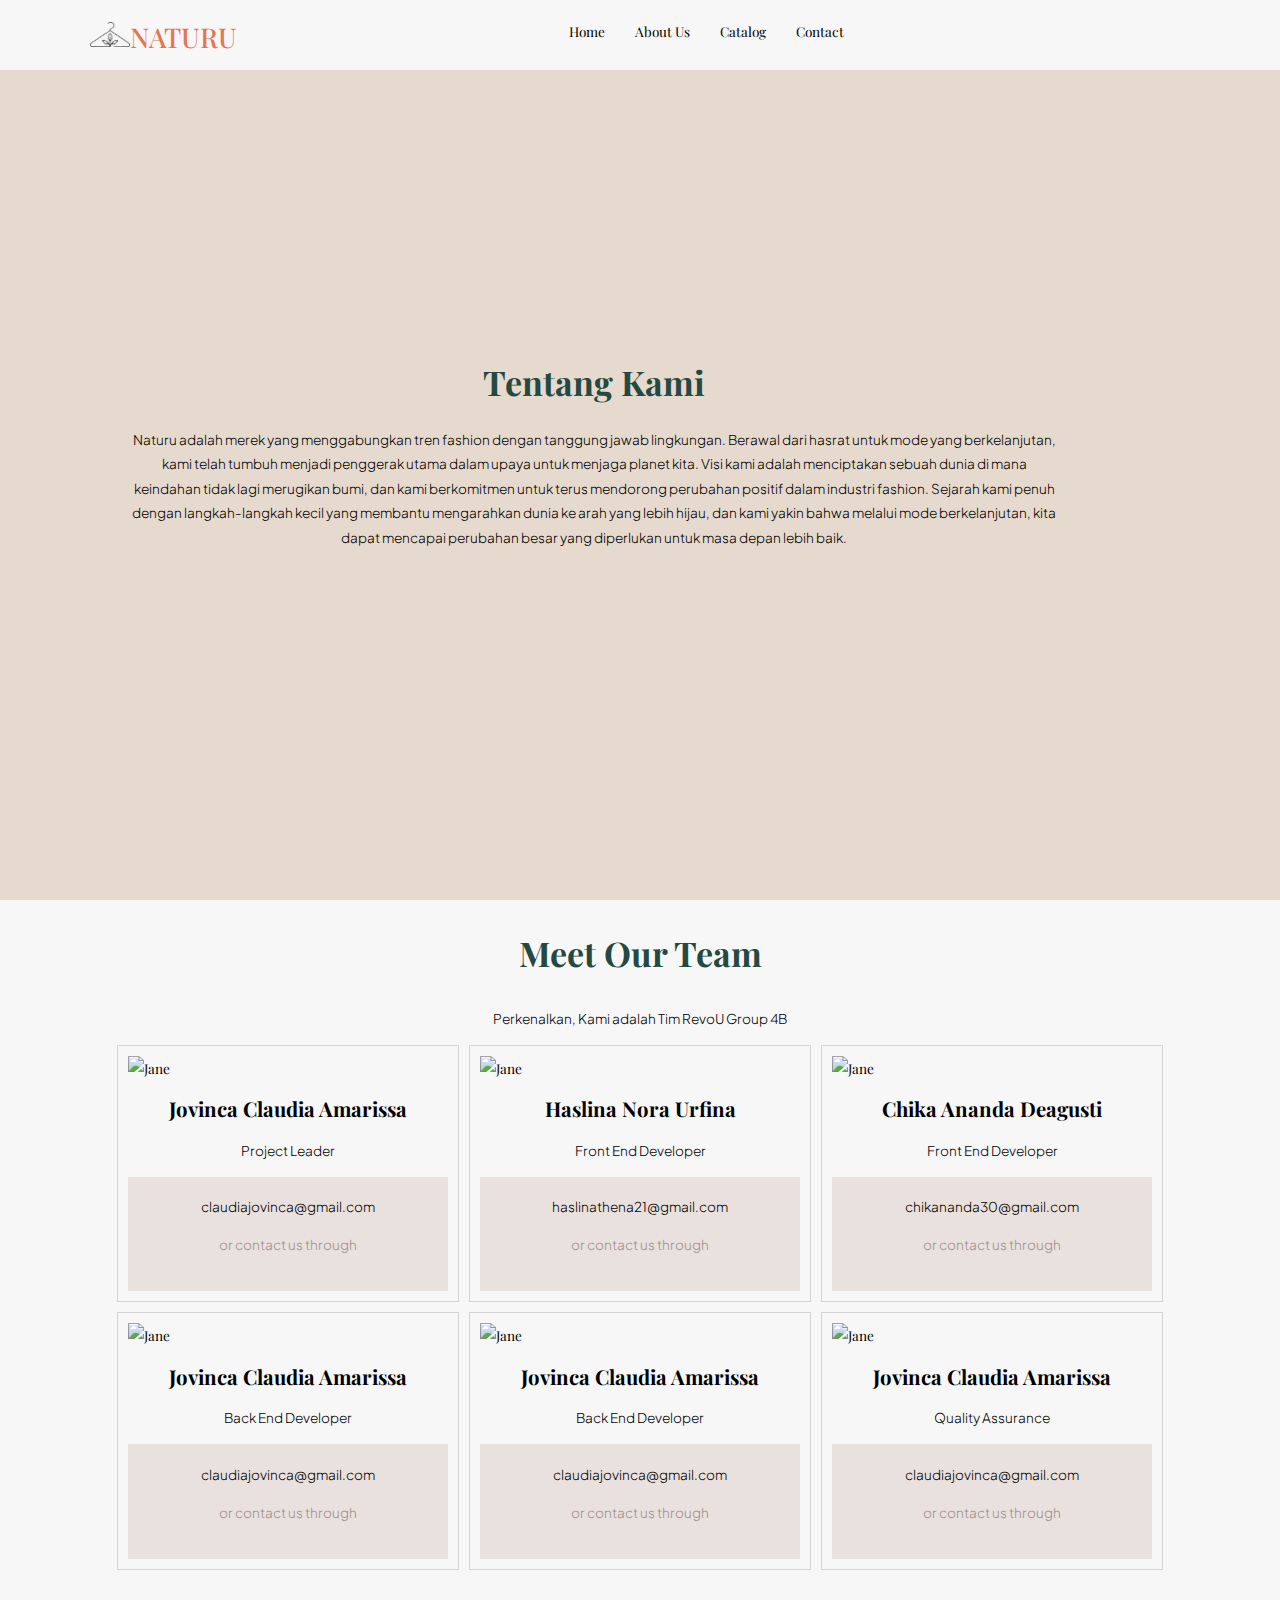
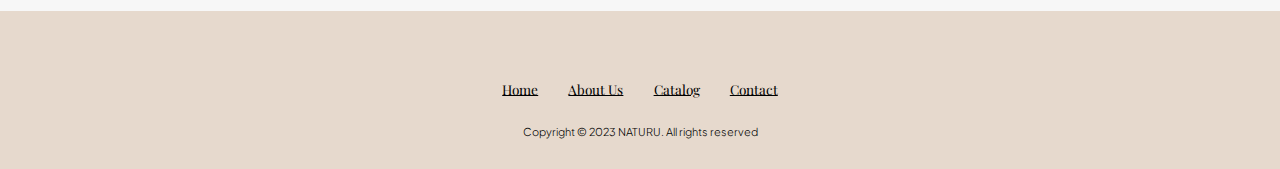
==== commit 83168d9f: "update contact us" ====
--- a/about-us.html
+++ b/about-us.html
@@ -145,22 +145,22 @@
         <div class="card">
           <img src="img/product2.jpeg" alt="Jane" style="width: 100%" />
           <div class="container">
-            <h2 style="text-align: center">Jovinca Claudia Amarissa</h2>
+            <h2 style="text-align: center">Chika Ananda Deagusti</h2>
 
             <p style="text-align: center" class="title">Front End Developer</p>
 
             <div class="row-contact">
-              <p>claudiajovinca@gmail.com</p>
-              <p style="color: #a18d8d">or contact us through</p>
-              <div class="my-contact">
-                <!-- ISI SOCIAL MEDIA DI SINI YA (href=...?)-->
-                <a href="https://www.instagram.com/vincalaudia"
-                  ><i data-feather="instagram"></i
-                ></a>
-                <a href="https://www.linkedin.com/in/jovincaclaudia/"
-                  ><i data-feather="linkedin"></i
-                ></a>
-                <a href="https://github.com/vincalaudia"
+              <p>chikananda30@gmail.com</p>
+              <p style="color: #a18d8d">or contact us through</p>
+              <div class="my-contact">
+                <!-- ISI SOCIAL MEDIA DI SINI YA (href=...?)-->
+                <a href="https://www.instagram.com/chikaannda"
+                  ><i data-feather="instagram"></i
+                ></a>
+                <a href="https://www.linkedin.com/in/chika-ananda-deagusti-b0b714218/"
+                  ><i data-feather="linkedin"></i
+                ></a>
+                <a href="https://github.com/chikaannda"
                   ><i data-feather="github"></i
                 ></a>
               </div>
@@ -259,7 +259,7 @@
         <a href="index.html">Home</a>
         <a href="about-us.html">About Us</a>
         <a href="katalog.html">Catalog</a>
-        <a href="#contact">Contact</a>
+        <a href="contact-us.html">Contact</a>
       </div>
 
       <div class="credit">
--- a/css/style.css
+++ b/css/style.css
@@ -799,7 +799,7 @@
 /* Contact Us Section */
 .contact-us {
   padding: 4rem 7% 2rem;
-  background-color: #e6d9cd;
+  background-color: var(--bg);
 }
 
 .contact-us h2 {
@@ -877,6 +877,8 @@
 }
 
 .my-cart-container .cart-product img {
+  overflow: hidden;
+  object-fit: cover;
   width: 100px;
   height: 100px;
   margin-right: 1rem;
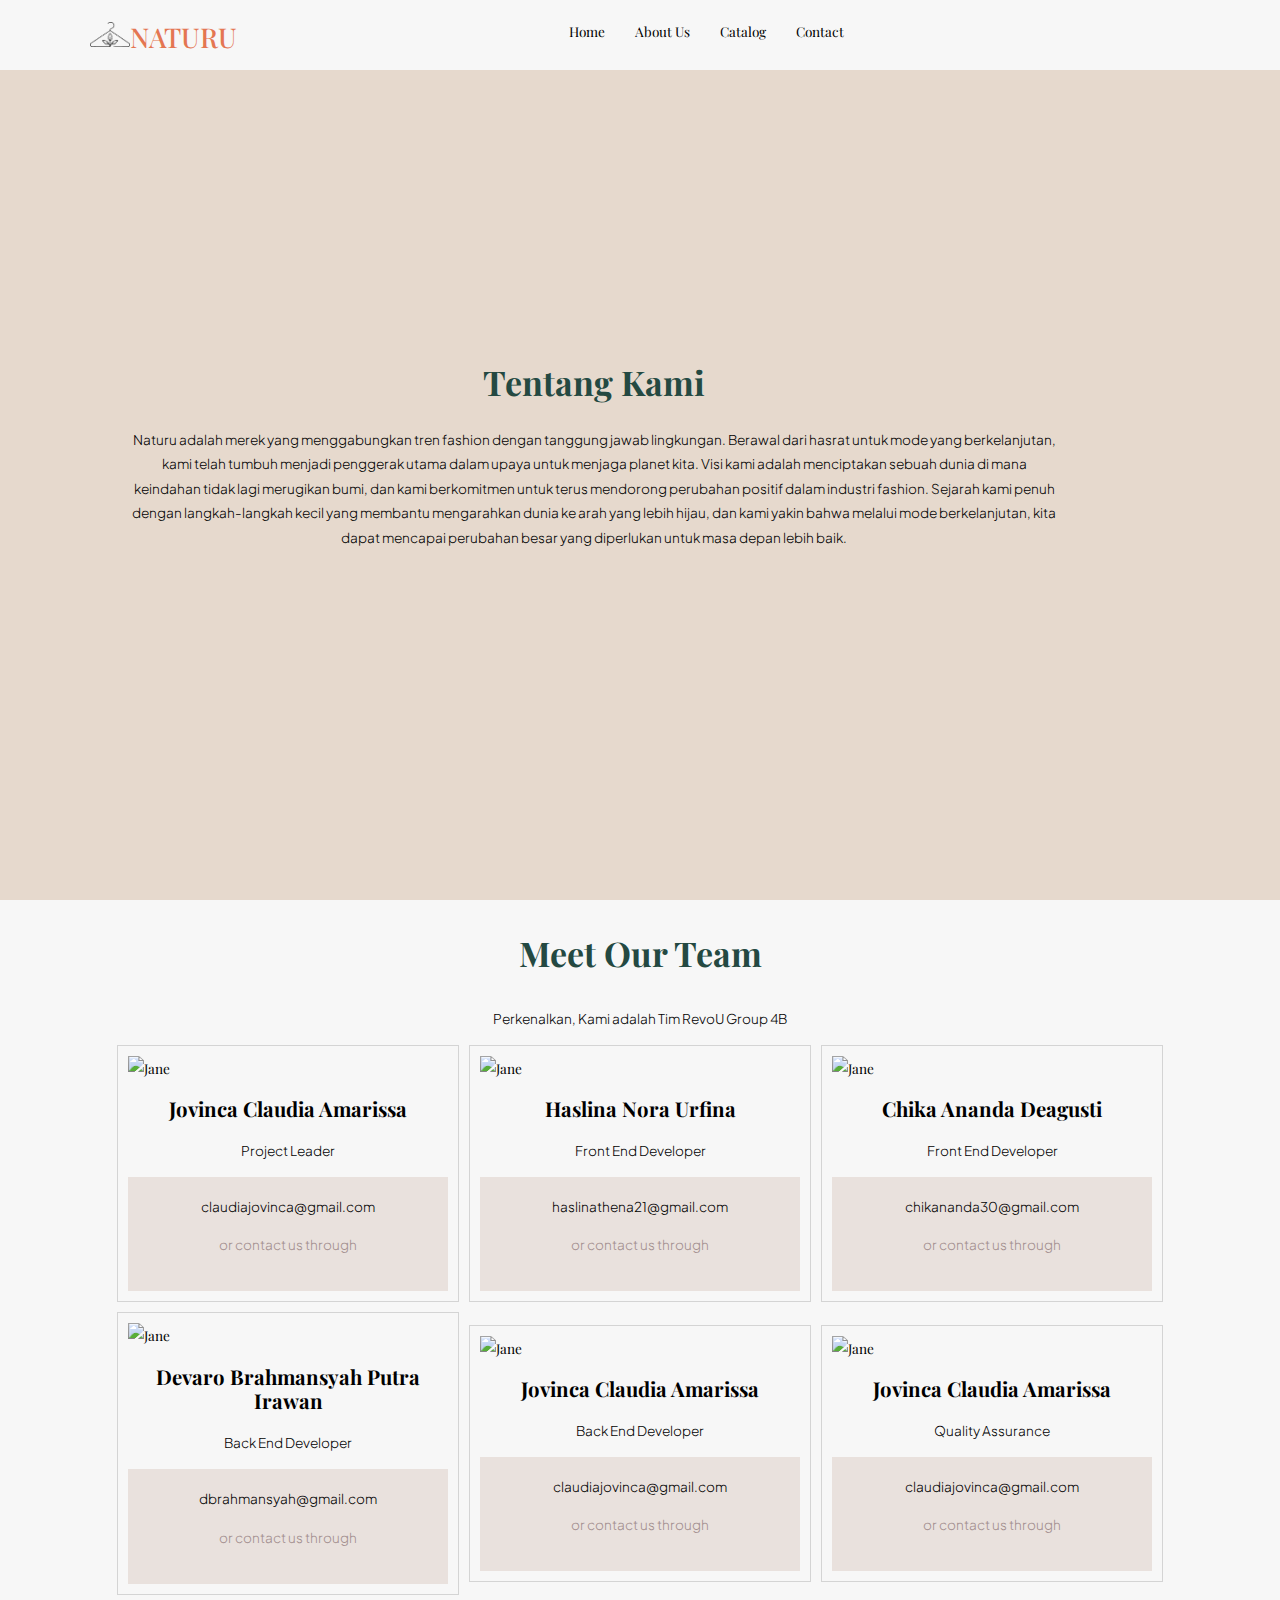
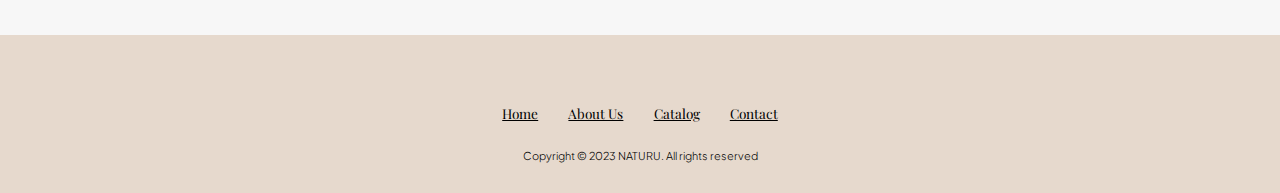
==== commit eec830ba: "update about us" ====
--- a/about-us.html
+++ b/about-us.html
@@ -143,50 +143,55 @@
         </div>
 
         <div class="card">
+          <img
+            src="https://media.licdn.com/dms/image/D5603AQH2ACrBzQ5hLA/profile-displayphoto-shrink_200_200/0/1696693329686?e=1701907200&v=beta&t=zNqt5SWwLPcdYQlf3nSayRBDH4ZcUbUx-49gOiM_aGw"
+            alt="Jane"
+            style="width: 100%"
+          />
+          <div class="container">
+            <h2 style="text-align: center">Chika Ananda Deagusti</h2>
+
+            <p style="text-align: center" class="title">Front End Developer</p>
+
+            <div class="row-contact">
+              <p>chikananda30@gmail.com</p>
+              <p style="color: #a18d8d">or contact us through</p>
+              <div class="my-contact">
+                <!-- ISI SOCIAL MEDIA DI SINI YA (href=...?)-->
+                <a href="https://www.instagram.com/chikaannda"
+                  ><i data-feather="instagram"></i
+                ></a>
+                <a
+                  href="https://www.linkedin.com/in/chika-ananda-deagusti-b0b714218/"
+                  ><i data-feather="linkedin"></i
+                ></a>
+                <a href="https://github.com/chikaannda"
+                  ><i data-feather="github"></i
+                ></a>
+              </div>
+            </div>
+          </div>
+        </div>
+
+        <div class="card">
           <img src="img/product2.jpeg" alt="Jane" style="width: 100%" />
           <div class="container">
-            <h2 style="text-align: center">Chika Ananda Deagusti</h2>
-
-            <p style="text-align: center" class="title">Front End Developer</p>
-
-            <div class="row-contact">
-              <p>chikananda30@gmail.com</p>
-              <p style="color: #a18d8d">or contact us through</p>
-              <div class="my-contact">
-                <!-- ISI SOCIAL MEDIA DI SINI YA (href=...?)-->
-                <a href="https://www.instagram.com/chikaannda"
-                  ><i data-feather="instagram"></i
-                ></a>
-                <a href="https://www.linkedin.com/in/chika-ananda-deagusti-b0b714218/"
-                  ><i data-feather="linkedin"></i
-                ></a>
-                <a href="https://github.com/chikaannda"
-                  ><i data-feather="github"></i
-                ></a>
-              </div>
-            </div>
-          </div>
-        </div>
-
-        <div class="card">
-          <img src="img/product2.jpeg" alt="Jane" style="width: 100%" />
-          <div class="container">
-            <h2 style="text-align: center">Jovinca Claudia Amarissa</h2>
+            <h2 style="text-align: center">Devaro Brahmansyah Putra Irawan</h2>
 
             <p style="text-align: center" class="title">Back End Developer</p>
 
             <div class="row-contact">
-              <p>claudiajovinca@gmail.com</p>
-              <p style="color: #a18d8d">or contact us through</p>
-              <div class="my-contact">
-                <!-- ISI SOCIAL MEDIA DI SINI YA (href=...?)-->
-                <a href="https://www.instagram.com/vincalaudia"
-                  ><i data-feather="instagram"></i
-                ></a>
-                <a href="https://www.linkedin.com/in/jovincaclaudia/"
-                  ><i data-feather="linkedin"></i
-                ></a>
-                <a href="https://github.com/vincalaudia"
+              <p>dbrahmansyah@gmail.com</p>
+              <p style="color: #a18d8d">or contact us through</p>
+              <div class="my-contact">
+                <!-- ISI SOCIAL MEDIA DI SINI YA (href=...?)-->
+                <a href="https://www.instagram.com/deva_zee"
+                  ><i data-feather="instagram"></i
+                ></a>
+                <a href="https://www.linkedin.com/in/devaro-brahmansyah-putra-irawan-891b9b281/"
+                  ><i data-feather="linkedin"></i
+                ></a>
+                <a href="https://github.com/devarorevou"
                   ><i data-feather="github"></i
                 ></a>
               </div>
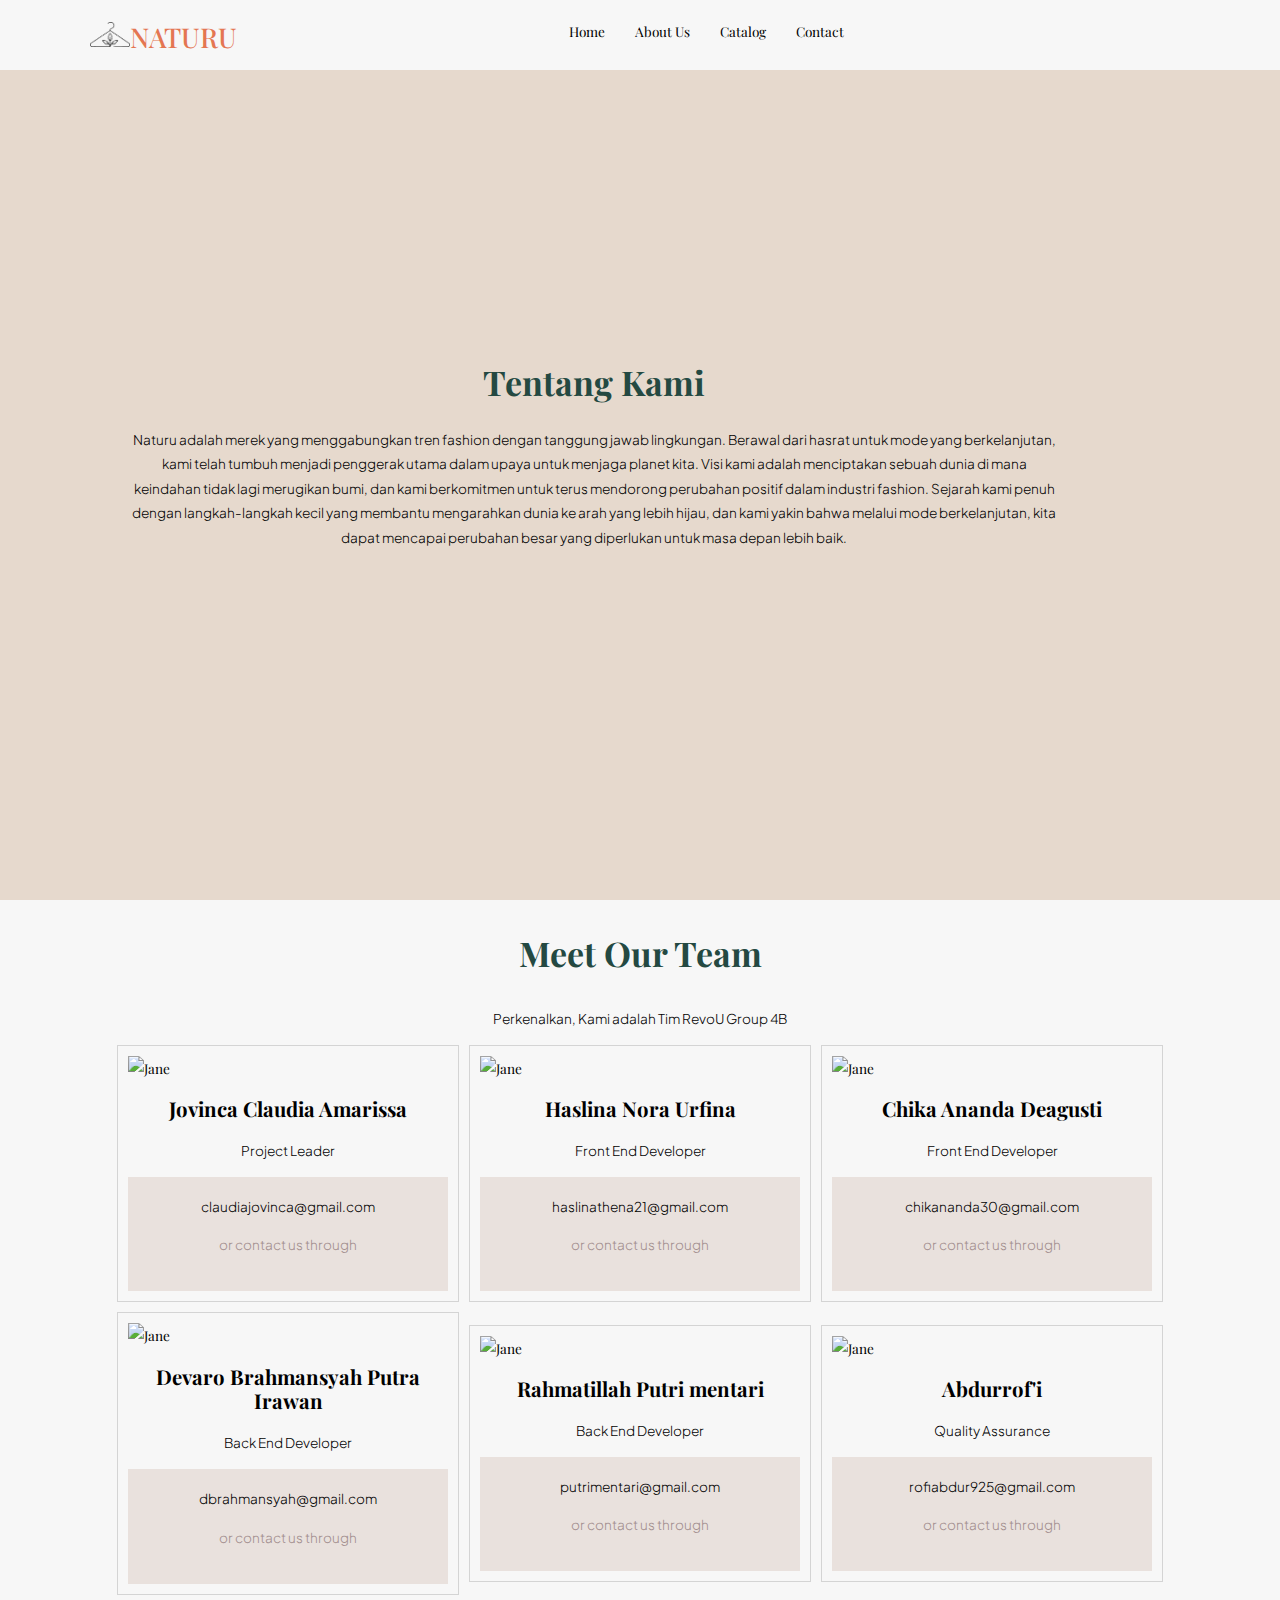
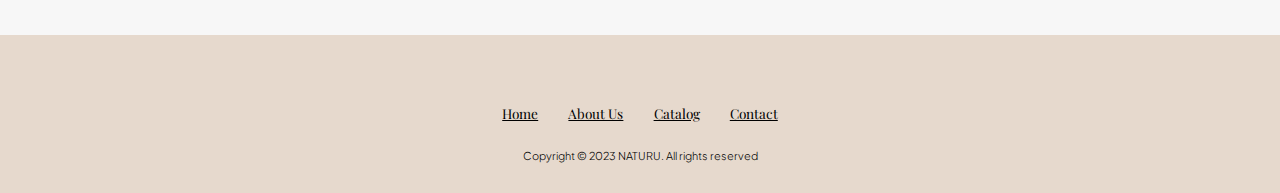
==== commit 8bf39277: "update aboutus" ====
--- a/about-us.html
+++ b/about-us.html
@@ -143,11 +143,10 @@
         </div>
 
         <div class="card">
-          <img
-            src="https://media.licdn.com/dms/image/D5603AQH2ACrBzQ5hLA/profile-displayphoto-shrink_200_200/0/1696693329686?e=1701907200&v=beta&t=zNqt5SWwLPcdYQlf3nSayRBDH4ZcUbUx-49gOiM_aGw"
-            alt="Jane"
-            style="width: 100%"
-          />
+          <img 
+            src="https://media.licdn.com/dms/image/D5603AQHeQJQTzbx_OQ/profile-displayphoto-shrink_400_400/0/1696511900070?e=1701907200&v=beta&t=imm3vZB7A4mNreEwarIkG_CP7iSZXwATAgf-oO9GETg" 
+            alt="Jane" 
+            style="width: 100%" />
           <div class="container">
             <h2 style="text-align: center">Chika Ananda Deagusti</h2>
 
@@ -174,7 +173,10 @@
         </div>
 
         <div class="card">
-          <img src="img/product2.jpeg" alt="Jane" style="width: 100%" />
+          <img 
+            src="https://media.licdn.com/dms/image/D5603AQH2ACrBzQ5hLA/profile-displayphoto-shrink_200_200/0/1696693329686?e=1701907200&v=beta&t=zNqt5SWwLPcdYQlf3nSayRBDH4ZcUbUx-49gOiM_aGw" 
+            alt="Jane" 
+            style="width: 100%" />
           <div class="container">
             <h2 style="text-align: center">Devaro Brahmansyah Putra Irawan</h2>
 
@@ -188,7 +190,8 @@
                 <a href="https://www.instagram.com/deva_zee"
                   ><i data-feather="instagram"></i
                 ></a>
-                <a href="https://www.linkedin.com/in/devaro-brahmansyah-putra-irawan-891b9b281/"
+                <a
+                  href="https://www.linkedin.com/in/devaro-brahmansyah-putra-irawan-891b9b281/"
                   ><i data-feather="linkedin"></i
                 ></a>
                 <a href="https://github.com/devarorevou"
@@ -200,50 +203,50 @@
         </div>
 
         <div class="card">
-          <img src="img/product2.jpeg" alt="Jane" style="width: 100%" />
-          <div class="container">
-            <h2 style="text-align: center">Jovinca Claudia Amarissa</h2>
+          <img src="https://media.licdn.com/dms/image/C5603AQE1YuY6ezL-Dg/profile-displayphoto-shrink_200_200/0/1652187892569?e=1702512000&v=beta&t=WQQVCFKjc0AEXqhEvi5X71pMhfg0yYB2b1QvDj494_E" alt="Jane" style="width: 100%" />
+          <div class="container">
+            <h2 style="text-align: center">Rahmatillah Putri mentari</h2>
 
             <p style="text-align: center" class="title">Back End Developer</p>
 
             <div class="row-contact">
-              <p>claudiajovinca@gmail.com</p>
-              <p style="color: #a18d8d">or contact us through</p>
-              <div class="my-contact">
-                <!-- ISI SOCIAL MEDIA DI SINI YA (href=...?)-->
-                <a href="https://www.instagram.com/vincalaudia"
-                  ><i data-feather="instagram"></i
-                ></a>
-                <a href="https://www.linkedin.com/in/jovincaclaudia/"
-                  ><i data-feather="linkedin"></i
-                ></a>
-                <a href="https://github.com/vincalaudia"
-                  ><i data-feather="github"></i
-                ></a>
-              </div>
-            </div>
-          </div>
-        </div>
-
-        <div class="card">
-          <img src="img/product2.jpeg" alt="Jane" style="width: 100%" />
-          <div class="container">
-            <h2 style="text-align: center">Jovinca Claudia Amarissa</h2>
+              <p>putrimentari@gmail.com</p>
+              <p style="color: #a18d8d">or contact us through</p>
+              <div class="my-contact">
+                <!-- ISI SOCIAL MEDIA DI SINI YA (href=...?)-->
+                <a href="https://www.instagram.com/putri"
+                  ><i data-feather="instagram"></i
+                ></a>
+                <a href="https://www.linkedin.com/in/rahmatillah-putri-mentari-59130a23a/"
+                  ><i data-feather="linkedin"></i
+                ></a>
+                <a href="https://github.com/putri"
+                  ><i data-feather="github"></i
+                ></a>
+              </div>
+            </div>
+          </div>
+        </div>
+
+        <div class="card">
+          <img src="https://media.licdn.com/dms/image/D4E03AQF9ioB9GM5zIw/profile-displayphoto-shrink_200_200/0/1696926744628?e=1702512000&v=beta&t=70wTm49_L9KuIiVxHzL1vobettnBMTHaqLZAcyu2Nfc" alt="Jane" style="width: 100%" />
+          <div class="container">
+            <h2 style="text-align: center">Abdurrof'i</h2>
 
             <p style="text-align: center" class="title">Quality Assurance</p>
 
             <div class="row-contact">
-              <p>claudiajovinca@gmail.com</p>
-              <p style="color: #a18d8d">or contact us through</p>
-              <div class="my-contact">
-                <!-- ISI SOCIAL MEDIA DI SINI YA (href=...?)-->
-                <a href="https://www.instagram.com/vincalaudia"
-                  ><i data-feather="instagram"></i
-                ></a>
-                <a href="https://www.linkedin.com/in/jovincaclaudia/"
-                  ><i data-feather="linkedin"></i
-                ></a>
-                <a href="https://github.com/vincalaudia"
+              <p>rofiabdur925@gmail.com</p>
+              <p style="color: #a18d8d">or contact us through</p>
+              <div class="my-contact">
+                <!-- ISI SOCIAL MEDIA DI SINI YA (href=...?)-->
+                <a href="https://www.instagram.com/rofi.abdur.3363"
+                  ><i data-feather="instagram"></i
+                ></a>
+                <a href="https://www.linkedin.com/in/abdur-rofi-aa12b0289/"
+                  ><i data-feather="linkedin"></i
+                ></a>
+                <a href="https://github.com/rofiaabdur925"
                   ><i data-feather="github"></i
                 ></a>
               </div>
